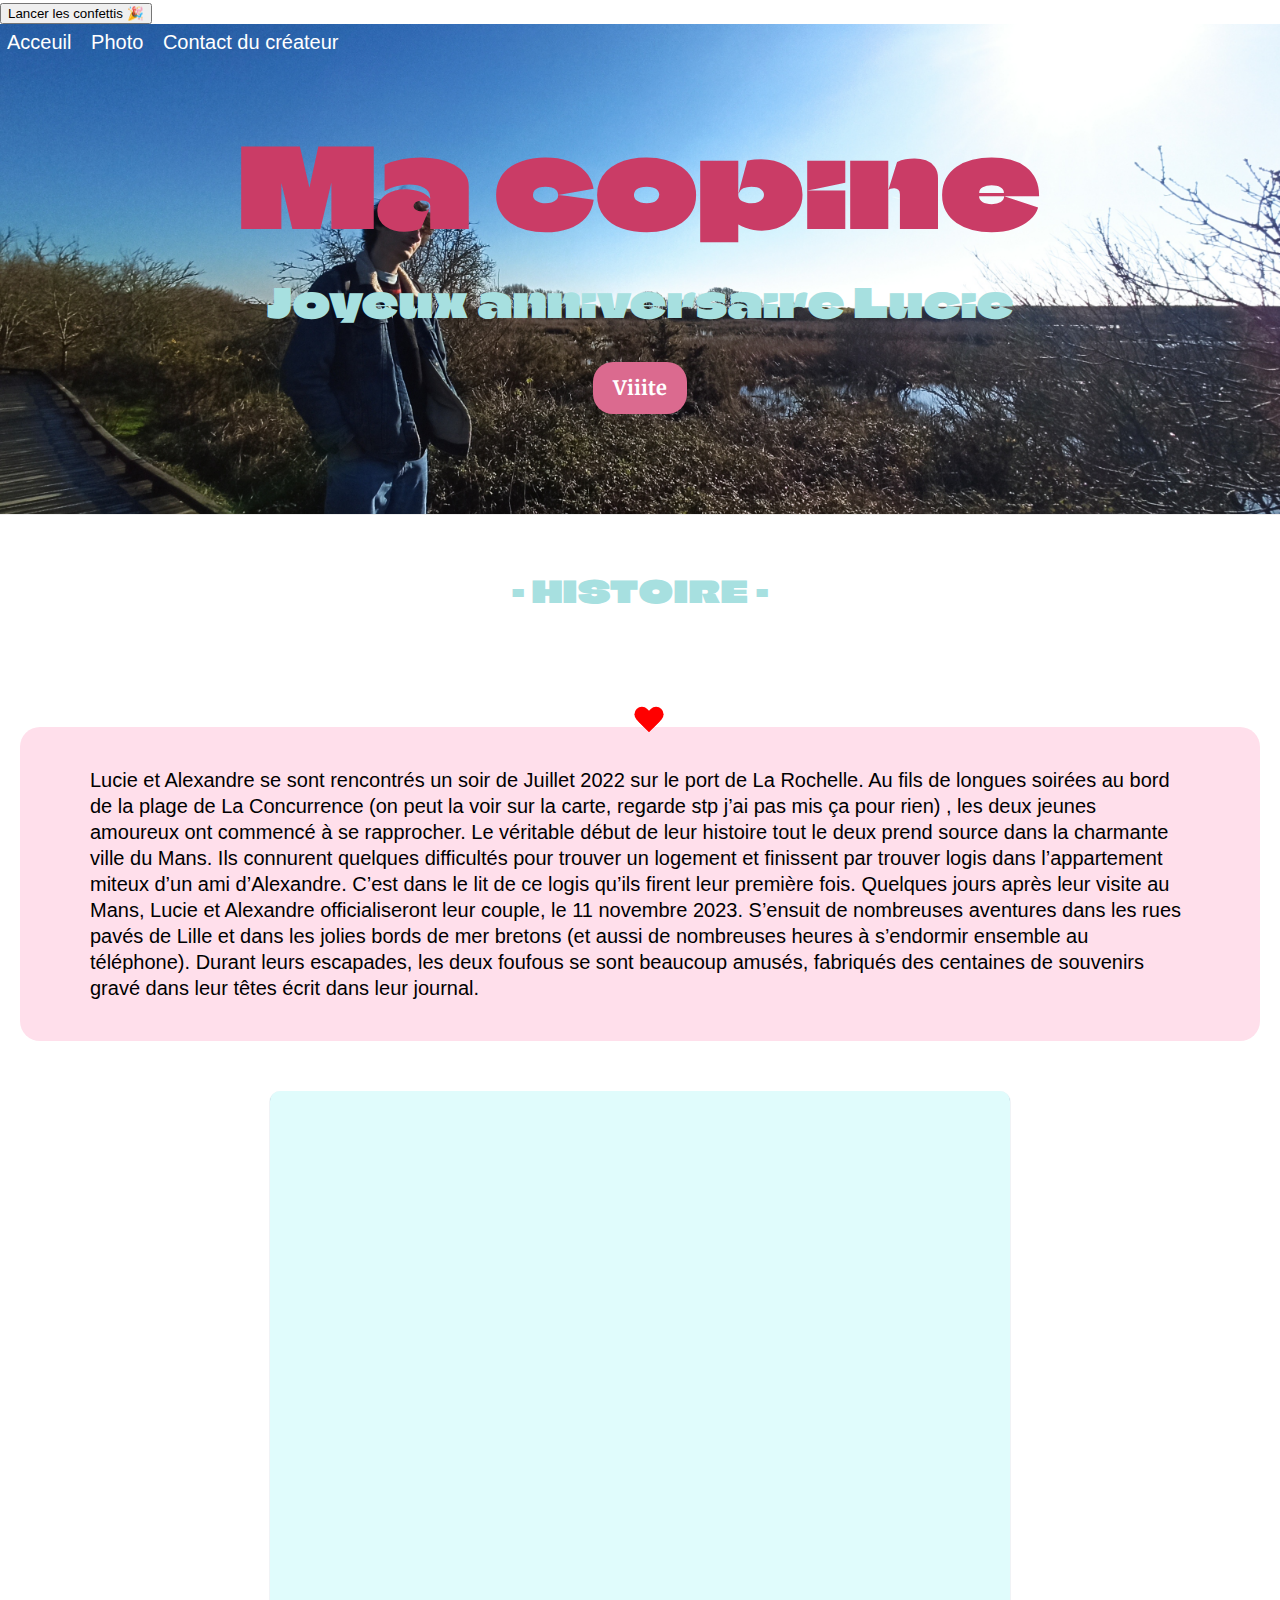
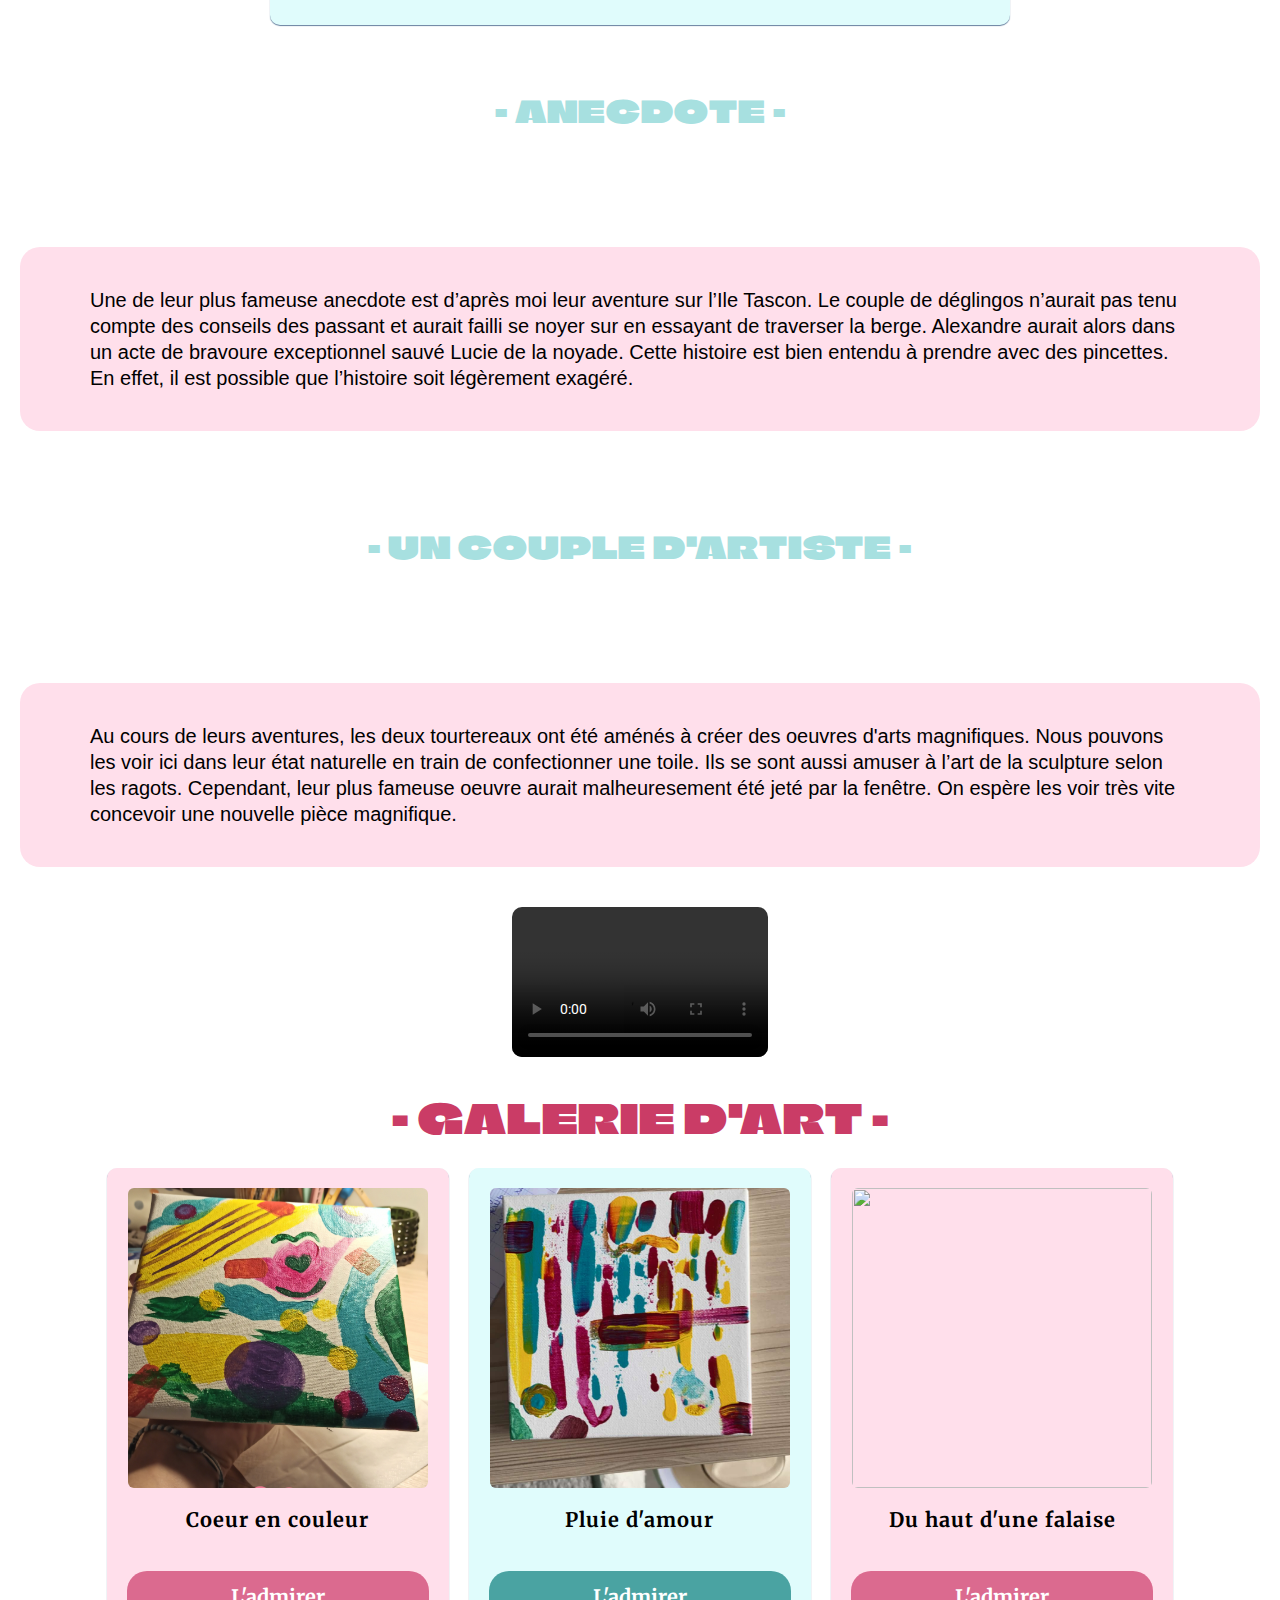
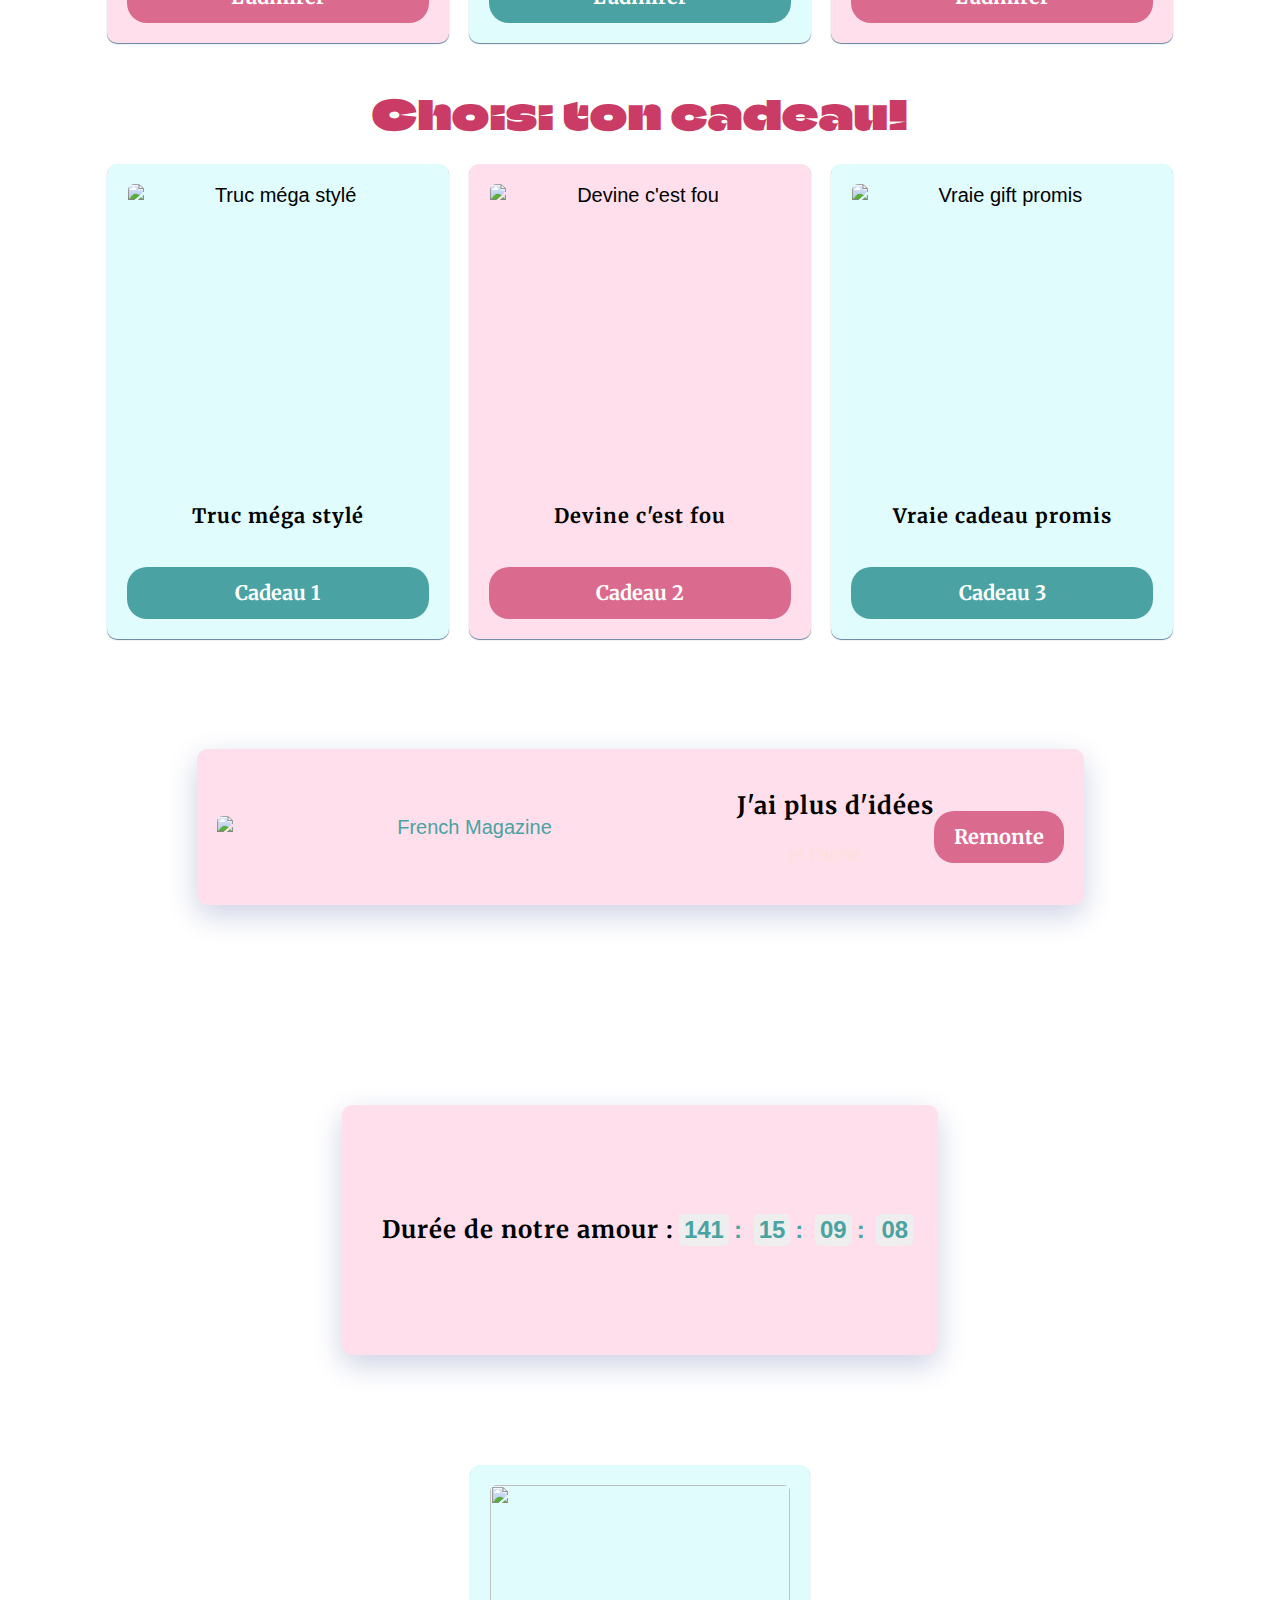
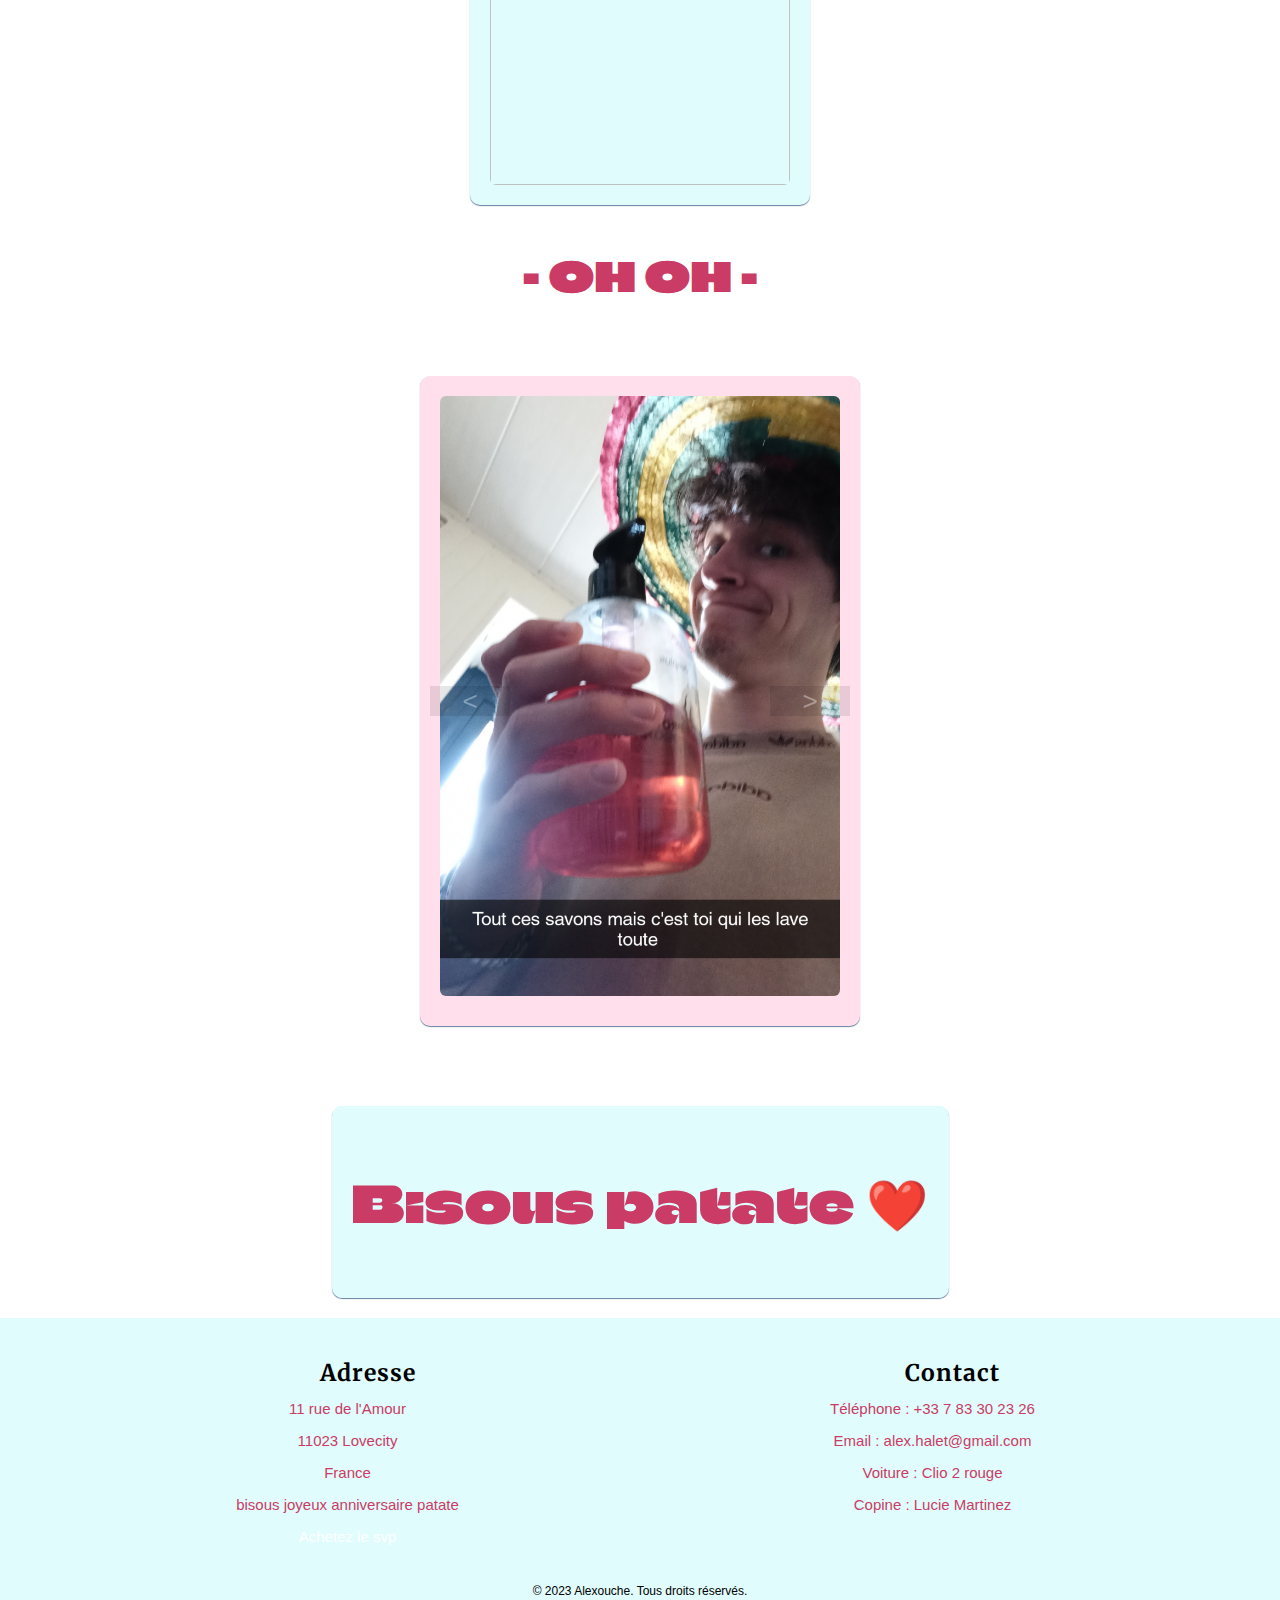
==== index.html @ d84d7a97 "Add files via upload" ====
<!DOCTYPE html>
<html>
<head>
<title>Lucie Site</title> 
<meta charset="utf-8">
<link rel="stylesheet" type="text/css" href="CSS/style.css">
<link rel="stylesheet" type="text/css" href="CSS/reset.css">
<link rel="preconnect" href="https://fonts.googleapis.com">
<link rel="preconnect" href="https://fonts.gstatic.com" crossorigin>
<link rel="preconnect" href="https://fonts.googleapis.com">
<link rel="preconnect" href="https://fonts.gstatic.com" crossorigin>
<link href="https://fonts.googleapis.com/css2?family=Climate+Crisis&display=swap" rel="stylesheet">
</head>
<body>

<div class="love"></div>

<script>
function moveHeart() {
  var heart = document.querySelector('.heart');
  var x = Math.floor(Math.random() * window.innerWidth);
  var y = Math.floor(Math.random() * window.innerHeight);
  heart.style.top = y + 'px';
  heart.style.left = x + 'px';
}

var counter = 0;
var intervalId = setInterval(function () {
  if (counter === 50) {
    clearInterval(intervalId);
    return;
  }
  moveHeart();
  counter++;
}, 1000);

</script>


<button id="confetti-btn">Lancer les confettis 🎉</button>

<div id="confetti-container"></div>

<script>
     const confettiBtn = document.getElementById('confetti-btn');
const confettiContainer = document.getElementById('confetti-container');

// Fonction pour générer une couleur aléatoire
function randomColor() {
  const r = Math.floor(Math.random() * 255);
  const g = Math.floor(Math.random() * 255);
  const b = Math.floor(Math.random() * 255);
  return `rgb(${r}, ${g}, ${b})`;
}

confettiBtn.addEventListener('click', () => {
  for (let i = 0; i < 500; i++) {
    const confetti = document.createElement('div');
    confetti.classList.add('confetti');
    confetti.style.left = Math.random() * 100 + '%';
    confetti.style.animationDelay = Math.random() * 2 + 's';
    confetti.style.backgroundColor = randomColor(); // Utilisation de la couleur aléatoire
    confettiContainer.appendChild(confetti);

 setTimeout(() => {
    const allConfetti = document.querySelectorAll('.confetti');
    allConfetti.forEach(confetti => {
      confetti.remove();
    });
  }, 4000);   
  }
});
</script>

  <header>
    <nav class="wrapper">
      <ul>
        <li>
          <a href="https://cat-bounce.com/" target="https://cat-bounce.com/" title="Acceuil">Acceuil</a>
        </li>
        <li>
          <a href="" title="Photo">Photo</a>
          <ul class="sub-menu">
            <li>
              <a href="insta.html" target="insta.html"title="Drôle">Drôle</a>
            </li>
            <li>
              <a href="moi.html" target="moi.html" title="Mignon">Stylé</a>
            </li>
            <li>
              <a href="video.html" target="video.html"title="Tiktok">Tiktok</a>
            </li>
          </ul>
        </li>
         <li>
          <a href="https://www.instagram.com/alexandre.halet/" target="https://www.instagram.com/alexandre.halet/" title="Contact du créateur">Contact du créateur</a>
        </li>
      </ul>
    </nav>
  <div class="banner">
  
  <div class="container">
  <h1>Ma copine</h1>
  <h2>Joyeux anniversaire Lucie</h2>
  <a href="#joinus-section"class="btn-blue">Viiite</a>
</div>
</div>  
  </header>

    

<div>
  
</div>
  
<div class="container">

          
          <h2>- HISTOIRE -</h2>
          <div id="joinus-section"></div>
          <div class="card-texte">
          <p> Lucie et Alexandre se sont rencontrés un soir de Juillet 2022 sur le port de La Rochelle. Au fils de longues soirées au bord de la plage de La Concurrence (on peut la voir sur la carte, regarde stp j’ai pas mis ça pour rien) , les deux jeunes amoureux ont commencé à se rapprocher.
          Le véritable début de leur histoire tout le deux prend source dans la charmante ville du Mans. Ils connurent quelques difficultés pour trouver un logement et finissent par trouver logis dans l’appartement miteux d’un ami d’Alexandre. C’est dans le lit de ce logis qu’ils firent leur première fois. Quelques jours après leur visite au Mans, Lucie et Alexandre officialiseront leur couple, le 11 novembre 2023.

          S’ensuit de nombreuses aventures dans les rues pavés de Lille et dans les jolies bords de mer bretons (et aussi de nombreuses heures à s’endormir ensemble au téléphone). Durant leurs escapades, les deux foufous se sont beaucoup amusés, fabriqués des centaines de souvenirs gravé dans leur têtes écrit dans leur journal.  
          </p>
          <a href=""></a>
          </div>

          <div class="card-center">
           <p>

            <iframe src="https://www.google.com/maps/embed?pb=!1m16!1m12!1m3!1d22111.09349081122!2d-1.2059380120663379!3d46.15300248598028!2m3!1f0!2f0!3f0!3m2!1i1024!2i768!4f13.1!2m1!1sport%20la%20rochelle!5e0!3m2!1sfr!2sfr!4v1679060070047!5m2!1sfr!2sfr"
            width="600" height="450" style="border:0;" allowfullscreen="" loading="lazy" referrerpolicy="no-referrer"></iframe>
          </p>
          </div>

          
          <h2>- ANECDOTE -</h2>
          <div class="card-texte">

          <p>
            Une de leur plus fameuse anecdote est d’après moi leur aventure sur l’Ile Tascon. Le couple de déglingos n’aurait pas tenu compte des conseils des passant et aurait failli se noyer sur en essayant de traverser la berge. Alexandre aurait alors dans un acte de bravoure exceptionnel sauvé Lucie de la noyade. Cette histoire est bien entendu à prendre avec des pincettes. En effet, il est possible que l’histoire soit légèrement exagéré.
          </p>
          </div>

         

          <h2> - UN COUPLE D'ARTISTE - </h2>
          <div class="card-texte">
          <p>Au cours de leurs aventures, les deux tourtereaux ont été aménés à créer des oeuvres d'arts magnifiques. Nous pouvons les voir ici dans leur état naturelle en train de confectionner une toile. Ils se sont aussi amuser à l’art de la sculpture selon les ragots. Cependant, leur plus fameuse oeuvre aurait malheuresement été jeté par la fenêtre. On espère les voir très vite concevoir une nouvelle pièce magnifique. </p>
        </div>
          
          <video src="images/video.mp4" controls>
  Votre navigateur ne prend pas en charge la balise vidéo.
        </video>
          

          <h1> - GALERIE D'ART - </h1>
          <div class="cards">


<div class="card-container">
  

      <div class="card">
        <img src="images/tab1.jpg"alt="">
        <h4>Coeur en couleur</h4>
        <a href="images/tab1.jpg" target="images/tab1.jpg" class="btn-blue">L'admirer</a>
      </div>

      <div class="card-center">
      <img src="images/tableau2.jpg"alt="">
        <h4>Pluie d'amour</h4>
        <a href="images/tableau2.jpg" target="images/tableau2.jpg"class="btn-blue2">L'admirer</a>
    </div>

    <div class="card">
      <img src="images/lucie.jpg"alt="">
      <h4>Du haut d'une falaise</h4>
      <a href="images/lucie.jpg" target="images/lucie.jpg" class="btn-blue">L'admirer</a>
    </div>
</div>
            
             

  


  
    <h1>Choisi ton cadeau!</h1>


<div class="card-container">
  

      <div class="card-center">
        <img src="images/n1.jpg"alt="Truc méga stylé">
        <h4>Truc méga stylé</h4>
        <a href="https://www.funimada.com/assets/images/cards/big/bday-908.gif" target="https://www.funimada.com/assets/images/cards/big/bday-908.gif" class="btn-blue2">Cadeau 1</a>
      </div>

      <div class="card">
      <img src="images/n2.jpg"alt="Devine c'est fou">
      <h4>Devine c'est fou</h4>
      <a href="cadeau.html" target="cadeau.html" class="btn-blue">Cadeau 2</a>
    </div>

    <div class="card-center">
      <img src="images/n3.jpg"alt="Vraie gift promis">
      <h4>Vraie cadeau promis</h4>
      <a href="#" class="btn-blue2">Cadeau 3</a>
    </div>
</div>
      
    
    
      <div class="card-vogue">
        <img src="images/pasidee.jpg"alt="French Magazine">
        <a href="images/yo.mp4" target="mages/yo.mp4">
        
        <h4>J'ai plus d'idées</h4>
        <p>je t'aime</p>
        <a href="#" class="btn-blue">Remonte</a>
      </div>
  </div>


    <div class="card-vogue">
      <h4>Durée de notre amour : </h4>
      <div class="chronometer">
          <span id="days">00</span>:
          <span id="hours">00</span>:
          <span id="minutes">00</span>:
          <span id="seconds">00</span>
       
        
      </div>

    </div>
    <a href="https://www.youtube.com/watch?v=OTmADYmrWGA" target="https://www.youtube.com/watch?v=OTmADYmrWGA">
    <div class="card-center">
      <img src="images/plage.jpg">
    </div>
    </a>

<h1> - OH OH - </h1>
<div class="card-defile" onclick="defiler()">
  <img src="images/savon.jpg" alt="Image 1">
    <div class="fleche-gauche" onclick="defiler(-1)">&lt;</div>
    <div class="fleche-droite" onclick="defiler(1)">&gt;</div>
</div>



<script>
  var images = ['images/savon.jpg', 'images/crayon.jpg', 'images/nike.jpg', 'images/rose.jpg','images/lumiere.jpg','images/chaussette.jpg', 'images/clef.jpg', 'images/couvert.jpg'];
  var index = 0;
  var carte = document.querySelector('.card-defile');
  var image = carte.querySelector('img');

  function defiler(direction) {
  // Si direction est négative, on recule d'une image
  // Si direction est positive ou que direction n'est pas défini, on avance d'une image
  if (direction < 0) {
    index--;
    if (index < 0) {
      index = images.length - 1;
    }
  } else {
    index++;
    if (index >= images.length) {
      index = 0;
    }
  }
  image.src = images[index];
}

</script>



    <div class="card-bisous">
      <h2>Bisous patate ❤️</h2>
    </div>



<body onclick="createHeart(event)">
  <div class="heart"></div>
</body>

<script>
    // Sélectionner les éléments HTML
  const daysDisplay = document.getElementById('days'); 
  const hoursDisplay = document.getElementById('hours');
  const minutesDisplay = document.getElementById('minutes');
  const secondsDisplay = document.getElementById('seconds');

// Initialiser les variables de temps
let days = 141;
let hours = 15;
let minutes = 9;
let seconds = 7;

// Fonction pour afficher le temps écoulé depuis la rencontre
function displayTime() {
  // Mettre à jour les variables de temps
  seconds++;
  if (seconds === 60) {
    minutes++;
    seconds = 0;
  }
  if (minutes === 60) {
    hours++;
    minutes = 0;
  }
  if (hours === 24) {
    hours++;
    minutes = 0;
  }

  // Ajouter un zéro devant les chiffres si nécessaire
  const formattedDays = days.toString().padStart(2, '0');
  const formattedHours = hours.toString().padStart(2, '0');
  const formattedMinutes = minutes.toString().padStart(2, '0');
  const formattedSeconds = seconds.toString().padStart(2, '0');

  // Mettre à jour l'affichage sur la page
  daysDisplay.textContent = formattedDays;
  hoursDisplay.textContent = formattedHours;
  minutesDisplay.textContent = formattedMinutes;
  secondsDisplay.textContent = formattedSeconds;
}

// Mettre à jour l'affichage toutes les secondes
setInterval(displayTime, 1000);


</script>


<script> function createHeart(event) {
  const heart = document.createElement('div');
  heart.classList.add('heart');
  heart.style.top = `${event.clientY - 15}px`;
  heart.style.left = `${event.clientX - 15}px`;
  document.body.appendChild(heart);
  setTimeout(() => heart.remove(), 1000);
}



</script>


<footer>
  <div class="containere">
    <div class="row">
      <div class="col-md-6">
        <h3>Adresse</h3>
        <ul>
          <li>11 rue de l'Amour</li>
          <li>11023 Lovecity</li>
          <li>France</li>
          <li>bisous joyeux anniversaire patate</li>
          <li>
              <a href="https://www.amazon.fr/bo%C3%AEte-go%C3%BBter-recettes-go%C3%BBters-gourmands-ebook/dp/B0BYWHR5MD/ref=sr_1_1?__mk_fr_FR=%C3%85M%C3%85%C5%BD%C3%95%C3%91&crid=23VWF3DLEA65N&keywords=alexandre+halet&qid=1679594677&sprefix=alexandre+halet%2Caps%2C153&sr=8-1" target="https://www.amazon.fr/bo%C3%AEte-go%C3%BBter-recettes-go%C3%BBters-gourmands-ebook/dp/B0BYWHR5MD/ref=sr_1_1?__mk_fr_FR=%C3%85M%C3%85%C5%BD%C3%95%C3%91&crid=23VWF3DLEA65N&keywords=alexandre+halet&qid=1679594677&sprefix=alexandre+halet%2Caps%2C153&sr=8-1"  title="truc">Achetez le svp</a>
          </li>
        </ul>
      </div>
      <div class="col-md-6">
        <h3>Contact</h3>
        <ul>
          <li>Téléphone : +33 7 83 30 23 26</li>
          <li>Email : alex.halet@gmail.com</li>
          <li>Voiture : Clio 2 rouge</li>
          <li>Copine : Lucie Martinez</li>

          
        </ul>
      </div>
    </div>
      <div class="footer-bottom">
       <p>&copy; 2023 Alexouche. Tous droits réservés.</p>
      </div>
    
    
      </div>
    </div>
  </div>
</div>
</footer>




</body>

</html>
---- CSS/style.css ----
@import url("https://fonts.googleapis.com/css2?family=Merriweather:wght@300&family=Roboto:wght@100&display=swap");

@import url("components/avatar.css");
@import url("components/button.css");
@import url("components/container.css");
@import url("components/banner.css");
@import url("components/card.css");

@import url('https://fonts.googleapis.com/css2?family=Climate+Crisis&display=swap');
@import url("components/galery.css");
@import url("components/tiktok.css");
@import url("components/shop.css");
@import url("components/cadeau.css");

 
body {
	font-family: "Arial", serif;
	font-size: 20px;
	margin: 0px;
	line-height: 22px;

}

h1,h2 {
	font-family: 'Climate Crisis', cursive;
	letter-spacing: 1px;
	line-height: 1px ;
	font-weight: bold;
  margin-top: 20px;






}
h1 {
	color: #CA3C66;

}


h2 {
	color: #A7E0E0;

}



h3{
	font-family: 'Merriweather', serif;
	letter-spacing: 1px;
	line-height: 10px ;
	font-weight: bold;
	color: black;
}

h4{
  font-family: 'Merriweather', serif;
  letter-spacing: 1px;
  line-height: 10px ;
  font-weight: bold;
  color: black;
}


a { 
	text-decoration: none;
	color: white;
 
 }


* {
	box-sizing: border-box;
}

.wrapper {
	width: 1500px;
  margin: 0;
  padding: 0;
  display: flex;
  justify-content: flex-start;
  align-items: center;
  float: left;


}

header{
	border-bottom: 1px solid #eee;
}

header li{
	display: inline-block;
	vertical-align: top;
	position: relative;
}

header li a {
	display: block;
	padding: 7px;
}

header li a:hover {
	background-color: #DB6A8F;
	color: white;
}

header li:hover .sub-menu {
	display: block;
}

.sub-menu {
	display: none;
	top: 100%;
	left: 0;
	width: 100%;
	position: absolute;
  justify-content: flex-end;
}



.sub-menu li:hover a{
	background-color:  #DB6A8F;
	color: white;

}



.wrapper a:after {
	content: "";
	position: absolute;
	left: 0;
	bottom: -5px;
	width: 100%;
	height: 3px;
	background-color: #DB6A8F;
	transform: scaleX(0);
	transition: transform 0.3s ease;
}

.wrapper a:hover:after {
	transform: scaleX(1);
}

video {
  width: 20%;
  height: auto;
	border-radius: 10px;
	padding 50px;
  display: block;
  margin: 0 auto;
}
}




/* Styling pour le bouton de lancement des confettis */
#confetti-btn {
  background-color: white;
  color: black;
  padding: 10px 20px;
  border: none;
  border-radius: 5px;
  font-size: 18px;
  cursor: pointer;
}

/* Styling pour le conteneur des confettis */
#confetti-container {
  position: relative;
  height: 0;
}


.confetti {
  position: absolute;
  width: 10px;
  height: 10px;
  border-radius: 50%;
  opacity: 0.8;
  background-color: #000000; /* Couleur initiale à remplacer */
  animation: confetti 2s ease-out forwards;
}

@keyframes confetti {
  to {
    transform: translateY(1000px);
  }
}


.heart {
  width: 30px;
  height: 30px;
  position: absolute;
  top: -15px;
  left: -15px;
}

.heart:before,
.heart:after {
  content: "";
  position: absolute;
  left: 15px;
  top: 0;
  width: 15px;
  height: 25px;
  background-color: red;
  border-radius: 15px 15px 0 0;
  transform: rotate(-45deg);
  transform-origin: 0 100%;
}

.heart:after {
  left: 0;
  transform: rotate(45deg);
  transform-origin: 100% 100%;
}

.heart-inner {
  position: absolute;
  top: 0;
  left: 0;
  width: 100%;
  height: 100%;
  transform: scale(0.7);
  background-color: red;
  border-radius: 50%;
  animation: pulse 1s ease-out;
}

@keyframes pulse {
  0% {
    transform: scale(0.5);
    opacity: 1;
  }
  100% {
    transform: scale(1.2);
    opacity: 0;
  }
}

footer {
  background-color: #E0FCFC;
  color: #555;
  width: 100%;
}

footer h3 {
  font-size: 23px;
  font-weight: bold;
  margin-bottom: 20px;
  padding-right: 60px;
  color: black;
}

footer ul {
  list-style: none;
  margin: 0;
  padding: 0;
  color: #CA3C66;
  font-size: 15px;
}

footer ul li {
  margin-bottom: 10px;
}

footer ul li:hover {
  color: #5783BA;
}

.footer-bottom {
  background-color: #E0FCFC;
  text-align: center;
  padding: 10px;
  font-size: 12px;
  color: black;
}


.containere {
  max-width: 1170px;
  margin: 0 auto;
  width: 100%;
}

.row {
  display: flex;
  flex-wrap: wrap;
}

.col-md-6 {
  width: 50%;
  padding: 0 15px;
  box-sizing: border-box;
}

.chronometer {
  font-size: 24px;
  font-weight: bold;
  text-align: center;
  color: #4AA3A2;
}

.chronometer span {
  display: inline-block;
  min-width: 30px;
  padding: 5px;
  border-radius: 5px;
  background-color: #eee;
  margin: 0 5px;
}


.love {
  position: absolute;
  top: 50%;
  left: 50%;
  transform: translate(-50%, -50%);
  width: 50px;
  height: 50px;
  border-radius: 50% 50% 0 0;
}
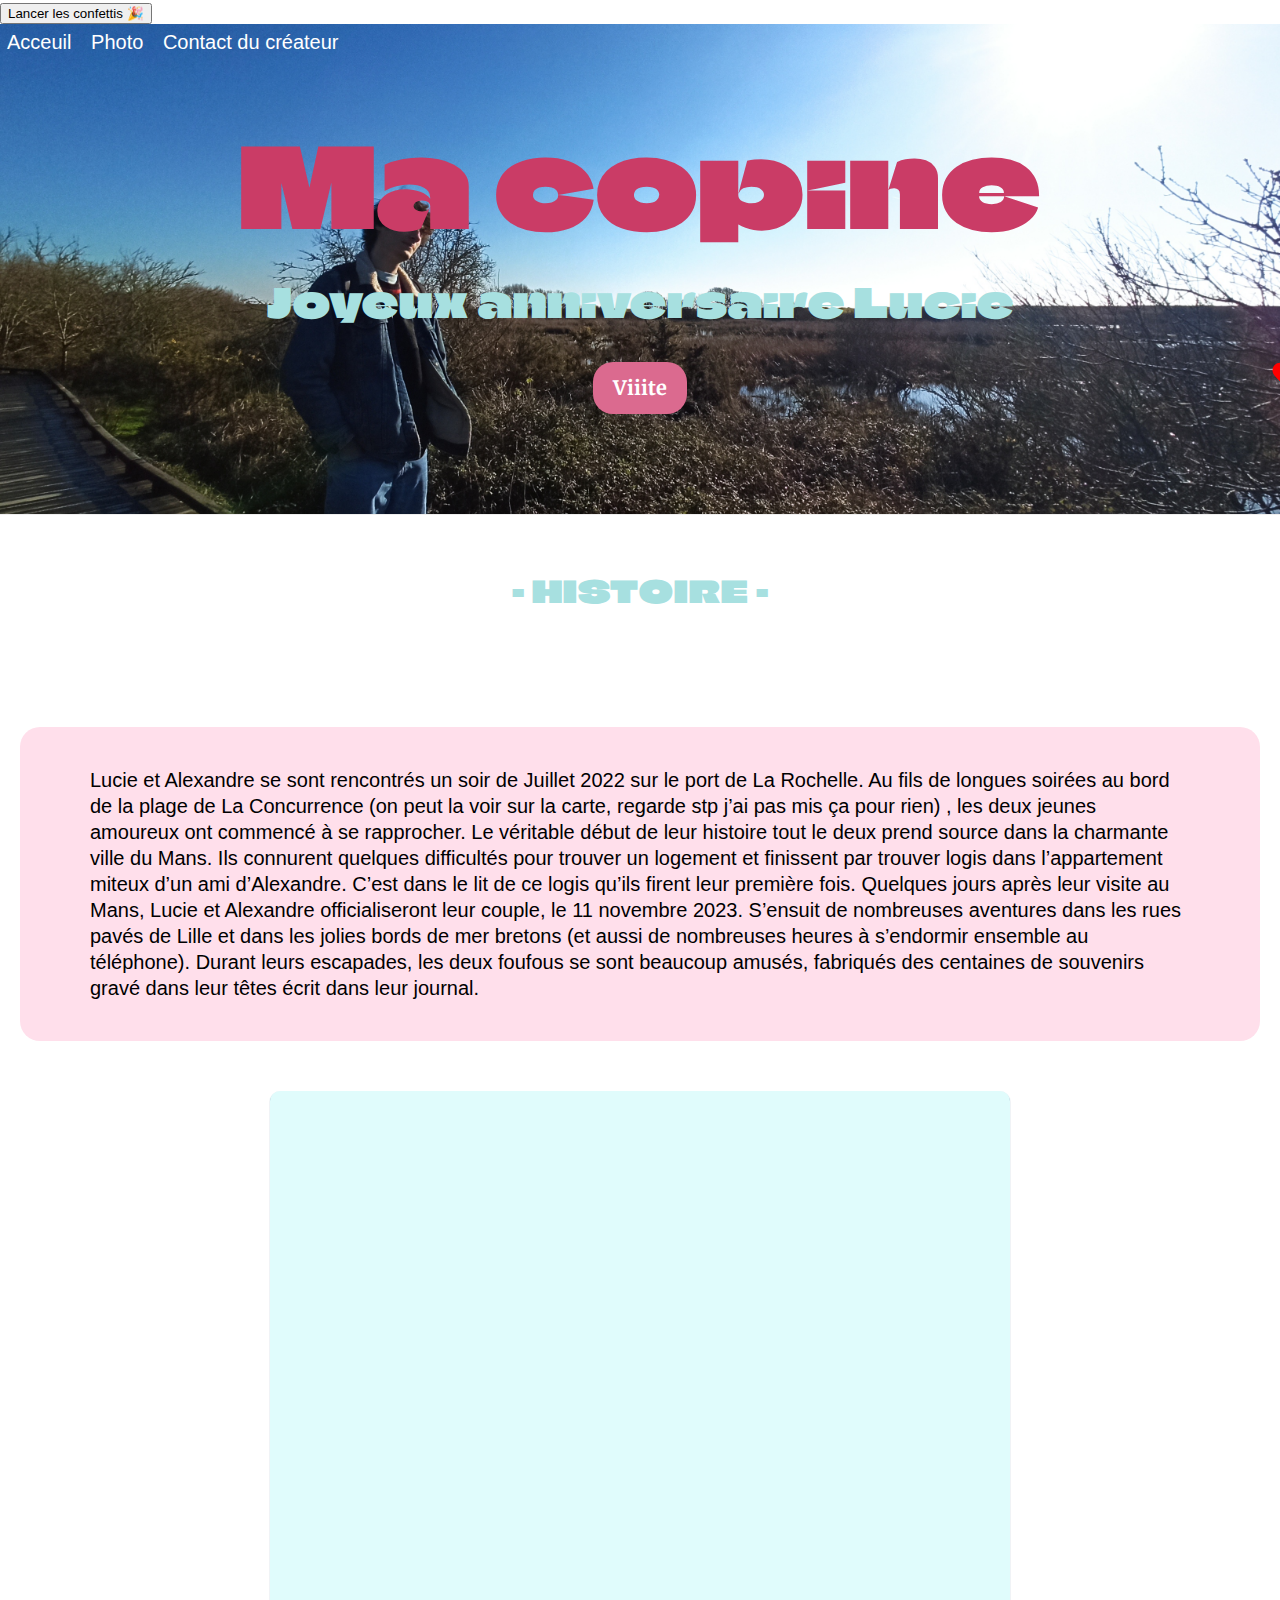
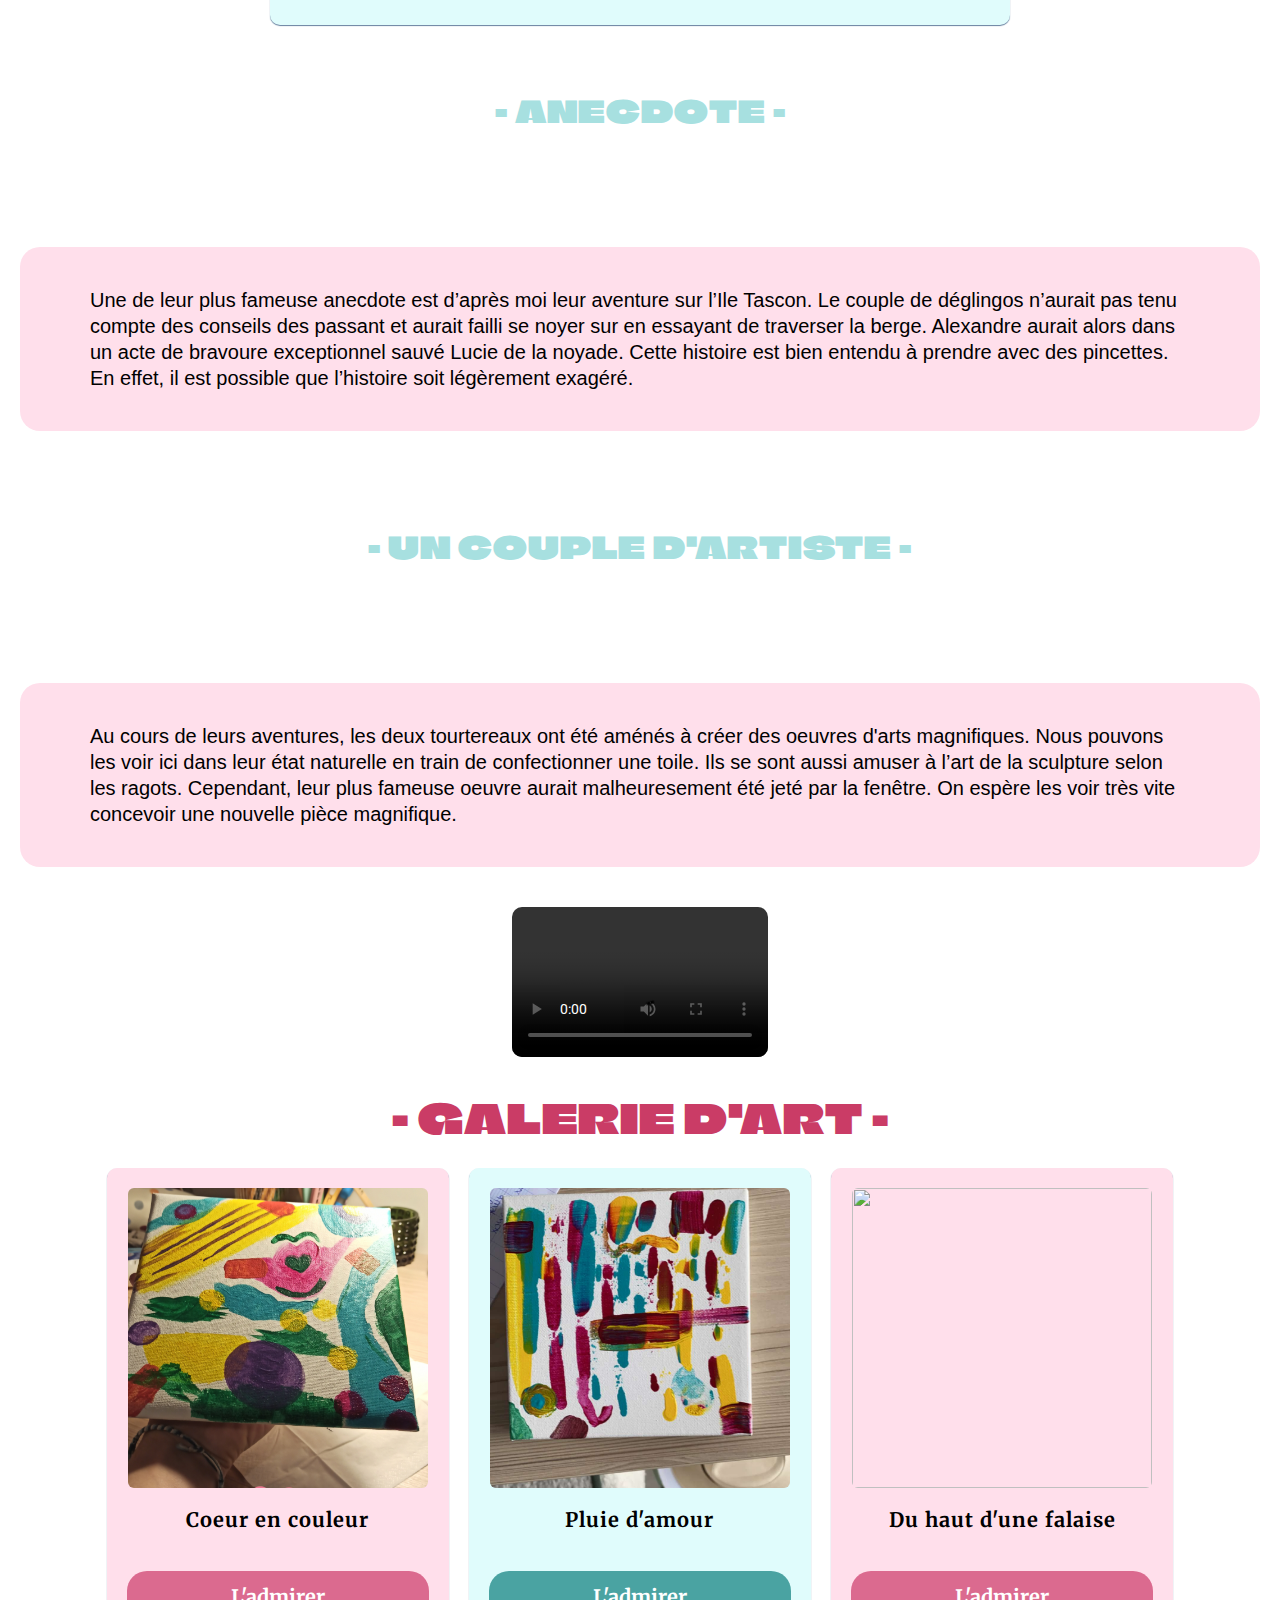
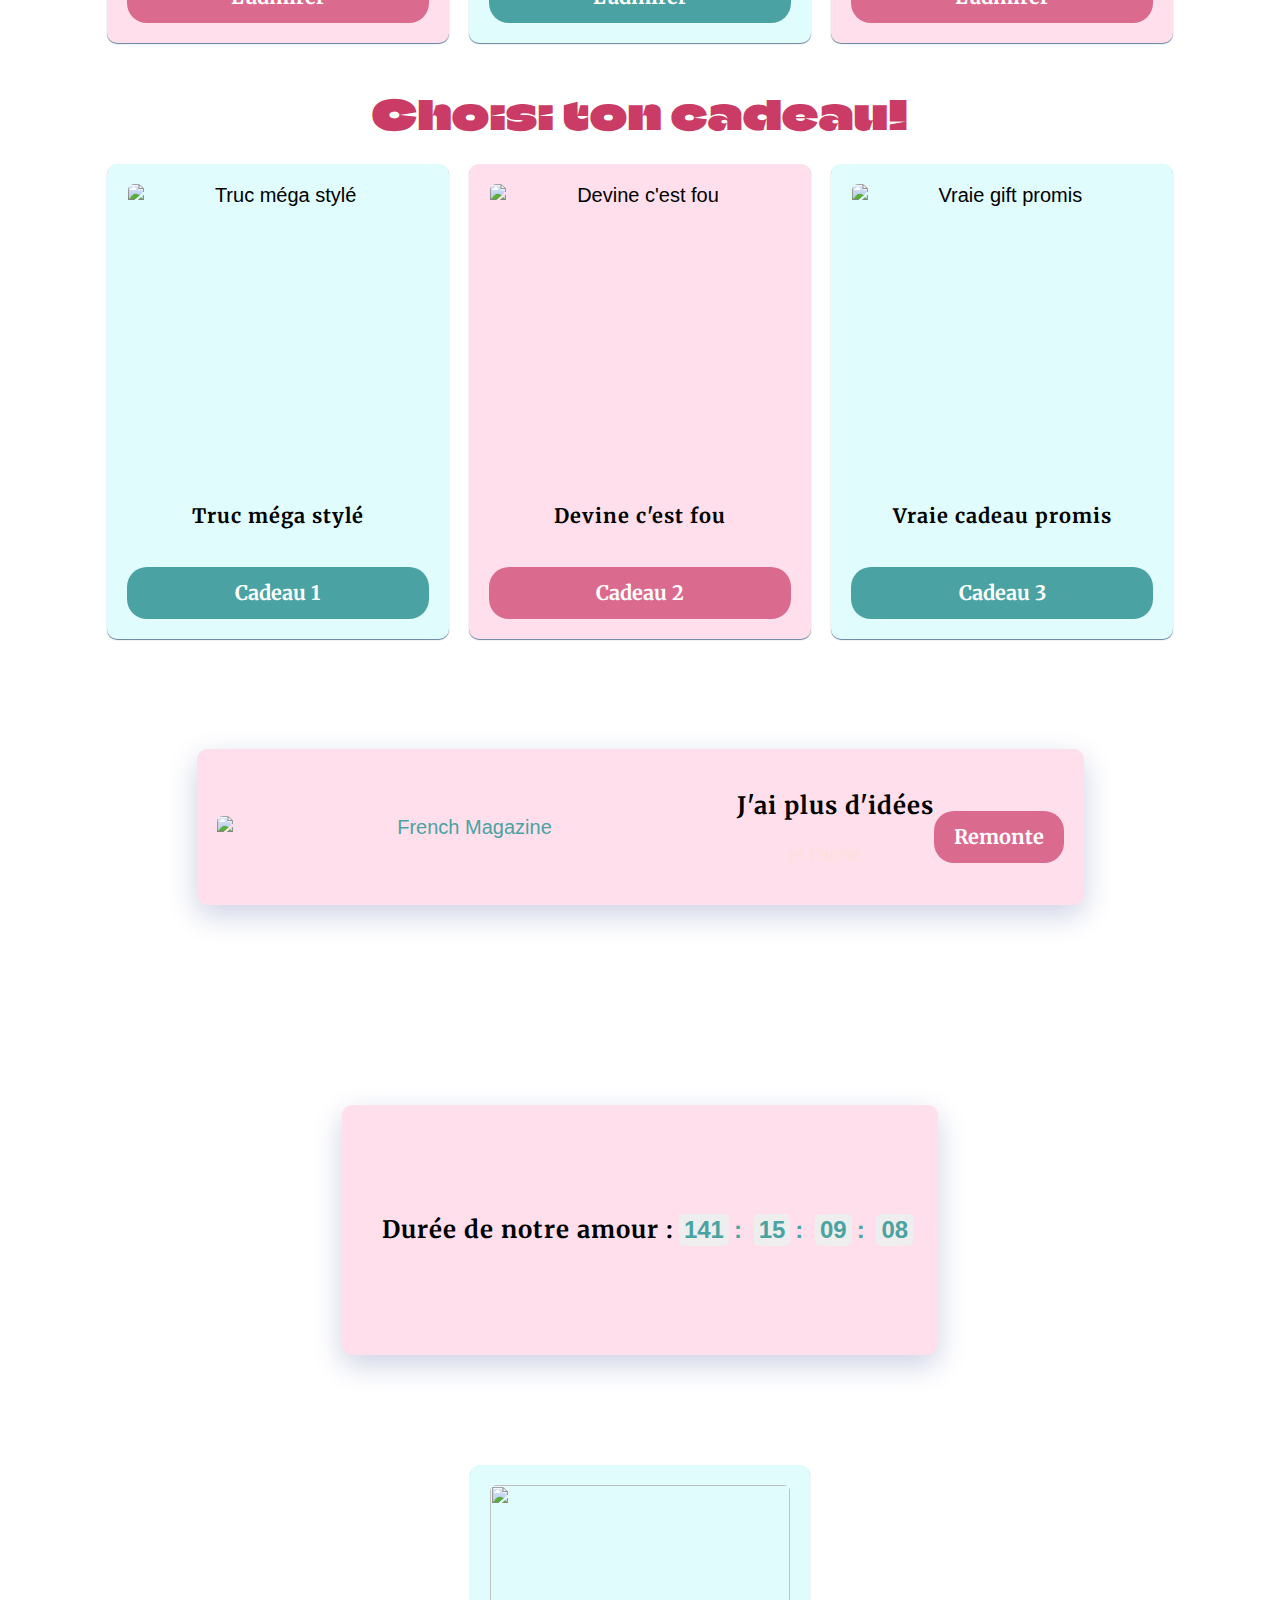
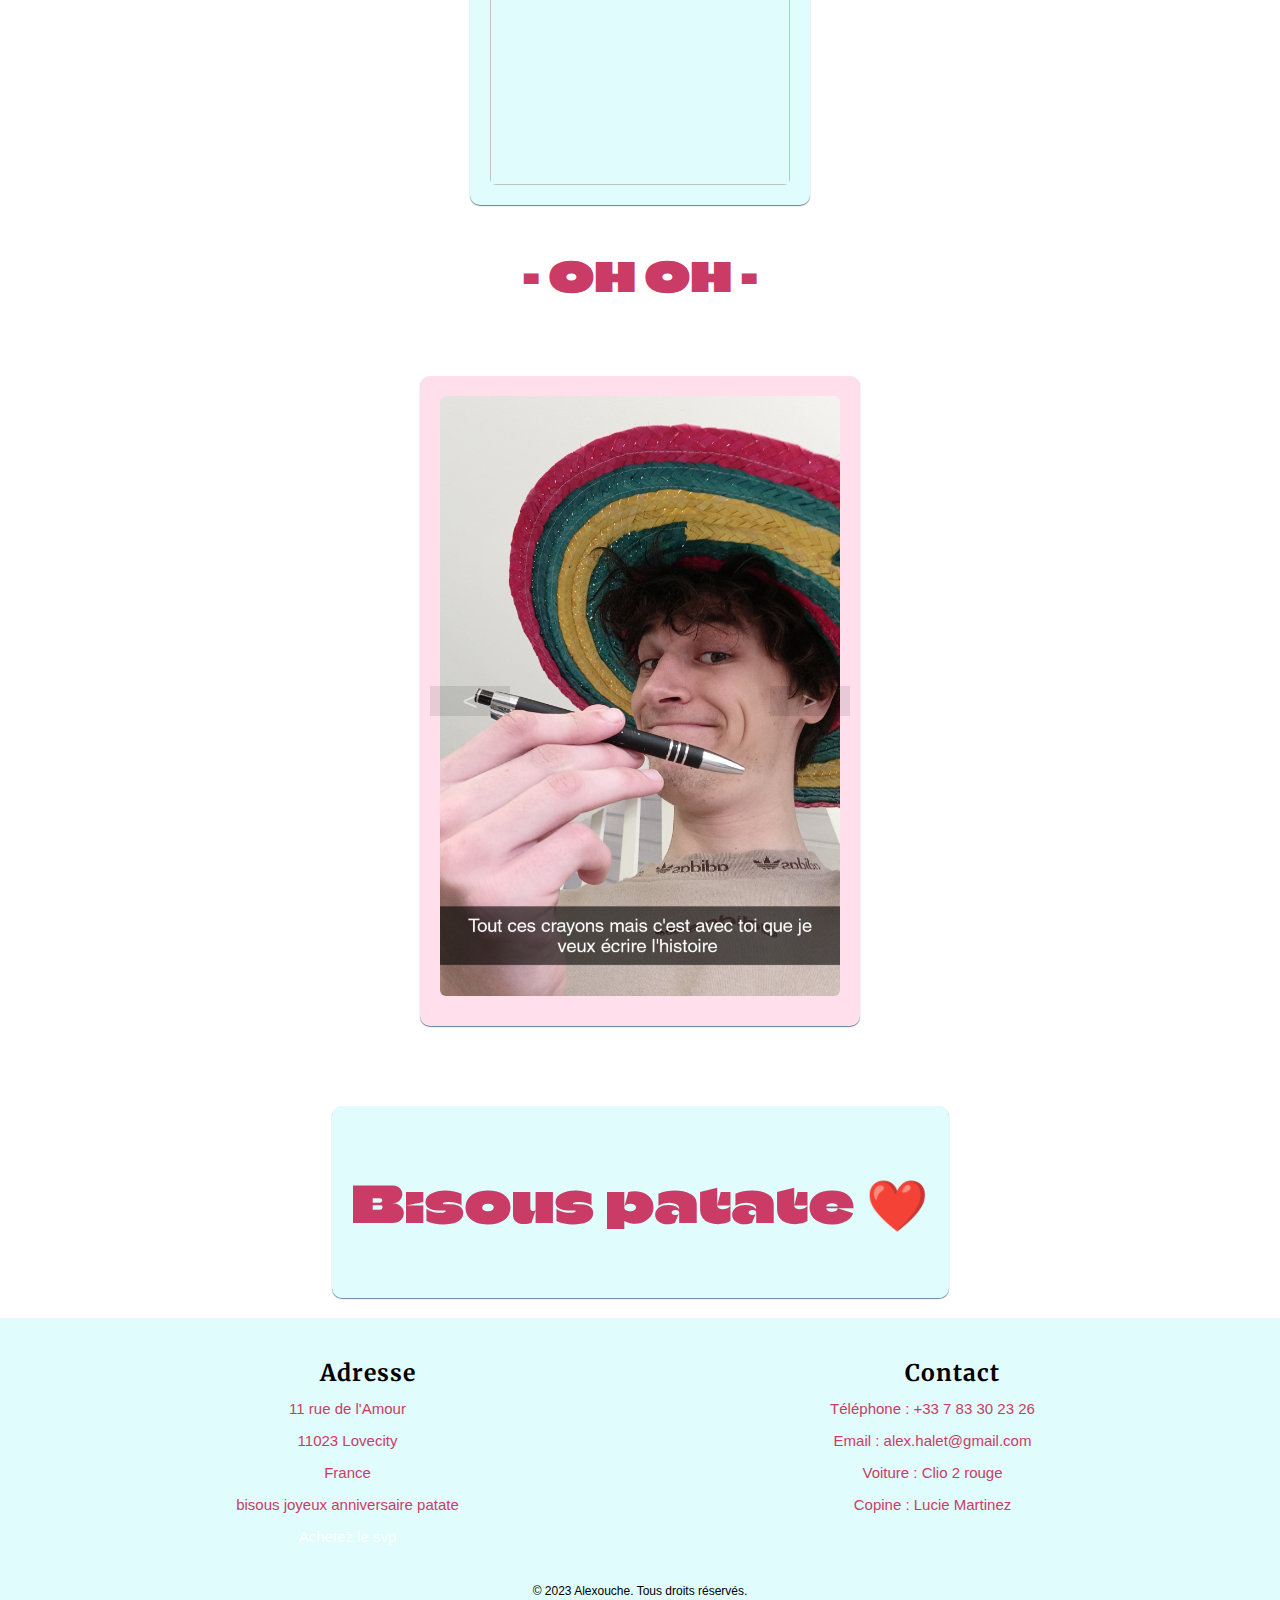
==== commit 110cfa12: "Update index.html" ====
--- a/index.html
+++ b/index.html
@@ -245,7 +245,7 @@
     </a>
 
 <h1> - OH OH - </h1>
-<div class="card-defile" onclick="defiler()">
+            <div class="card-defile" onclick="defiler()">
   <img src="images/savon.jpg" alt="Image 1">
     <div class="fleche-gauche" onclick="defiler(-1)">&lt;</div>
     <div class="fleche-droite" onclick="defiler(1)">&gt;</div>
@@ -255,11 +255,11 @@
 
 <script>
   var images = ['images/savon.jpg', 'images/crayon.jpg', 'images/nike.jpg', 'images/rose.jpg','images/lumiere.jpg','images/chaussette.jpg', 'images/clef.jpg', 'images/couvert.jpg'];
-  var index = 0;
-  var carte = document.querySelector('.card-defile');
-  var image = carte.querySelector('img');
-
-  function defiler(direction) {
+var index = 0;
+var carte = document.querySelector('.card-defile');
+var image = carte.querySelector('img');
+
+function defiler(direction) {
   // Si direction est négative, on recule d'une image
   // Si direction est positive ou que direction n'est pas défini, on avance d'une image
   if (direction < 0) {
@@ -274,7 +274,16 @@
     }
   }
   image.src = images[index];
+  
+  // Appelle la fonction defiler() toutes les 3 secondes pour faire défiler les images automatiquement
+  setTimeout(function() {
+    defiler();
+  }, 3000);
 }
+
+// Lance la première image
+defiler();
+
 
 </script>
 
@@ -397,4 +406,4 @@
 
 </body>
 
-</html>+</html>
